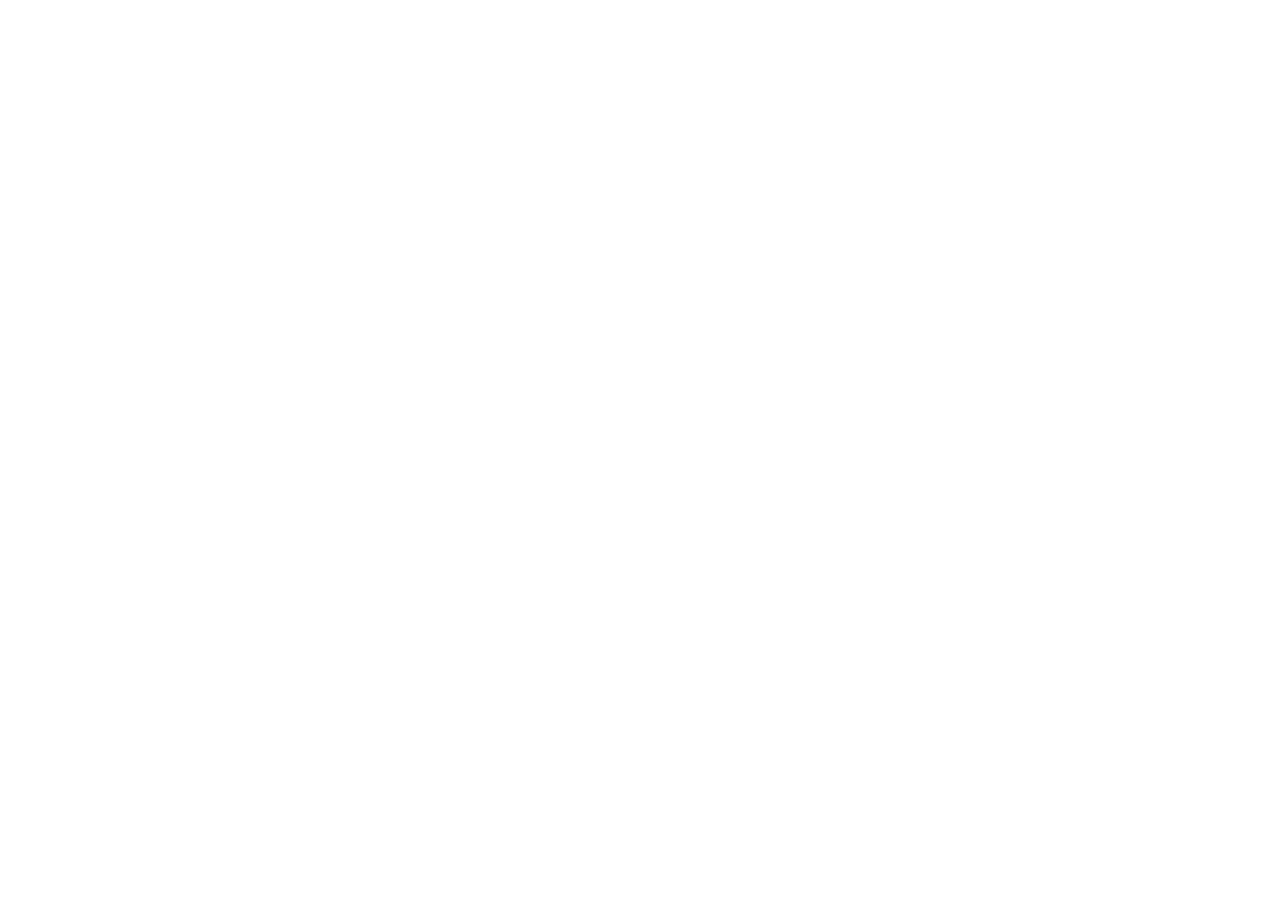
==== index.html @ b93e96cc "redirect homepage to linkedin" ====
<html>
  <head>
    <!-- Pleace this snippet right after opening the head tag to make it work properly -->

<!-- This code is licensed under GNU GPL v3 -->
<!-- You are allowed to freely copy, distribute and use this code, but removing author credit is strictly prohibited -->
<!-- Generated by http://insider.zone/tools/client-side-url-redirect-generator/ -->

<!-- REDIRECTING STARTS -->
<link rel="canonical" href="https://www.linkedin.com/in/durandjoe"/>
<noscript>
	<meta http-equiv="refresh" content="5;URL=https://www.linkedin.com/in/durandjoe">
</noscript>
<!--[if lt IE 9]><script type="text/javascript">var IE_fix=true;</script><![endif]-->
<script type="text/javascript">
	var url = "https://www.linkedin.com/in/durandjoe";
	var delay = "0";
	window.onload = function ()
	{
		setTimeout(GoToURL, delay);
	}
	function GoToURL()
	{
		if(typeof IE_fix != "undefined") // IE8 and lower fix to pass the http referer
		{
			var referLink = document.createElement("a");
			referLink.href = url;
			document.body.appendChild(referLink);
			referLink.click();
		}
		else { window.location.replace(url); } // All other browsers
	}
</script>
<!-- Credit goes to http://insider.zone/ -->
<!-- REDIRECTING ENDS -->
  </head>
</html>
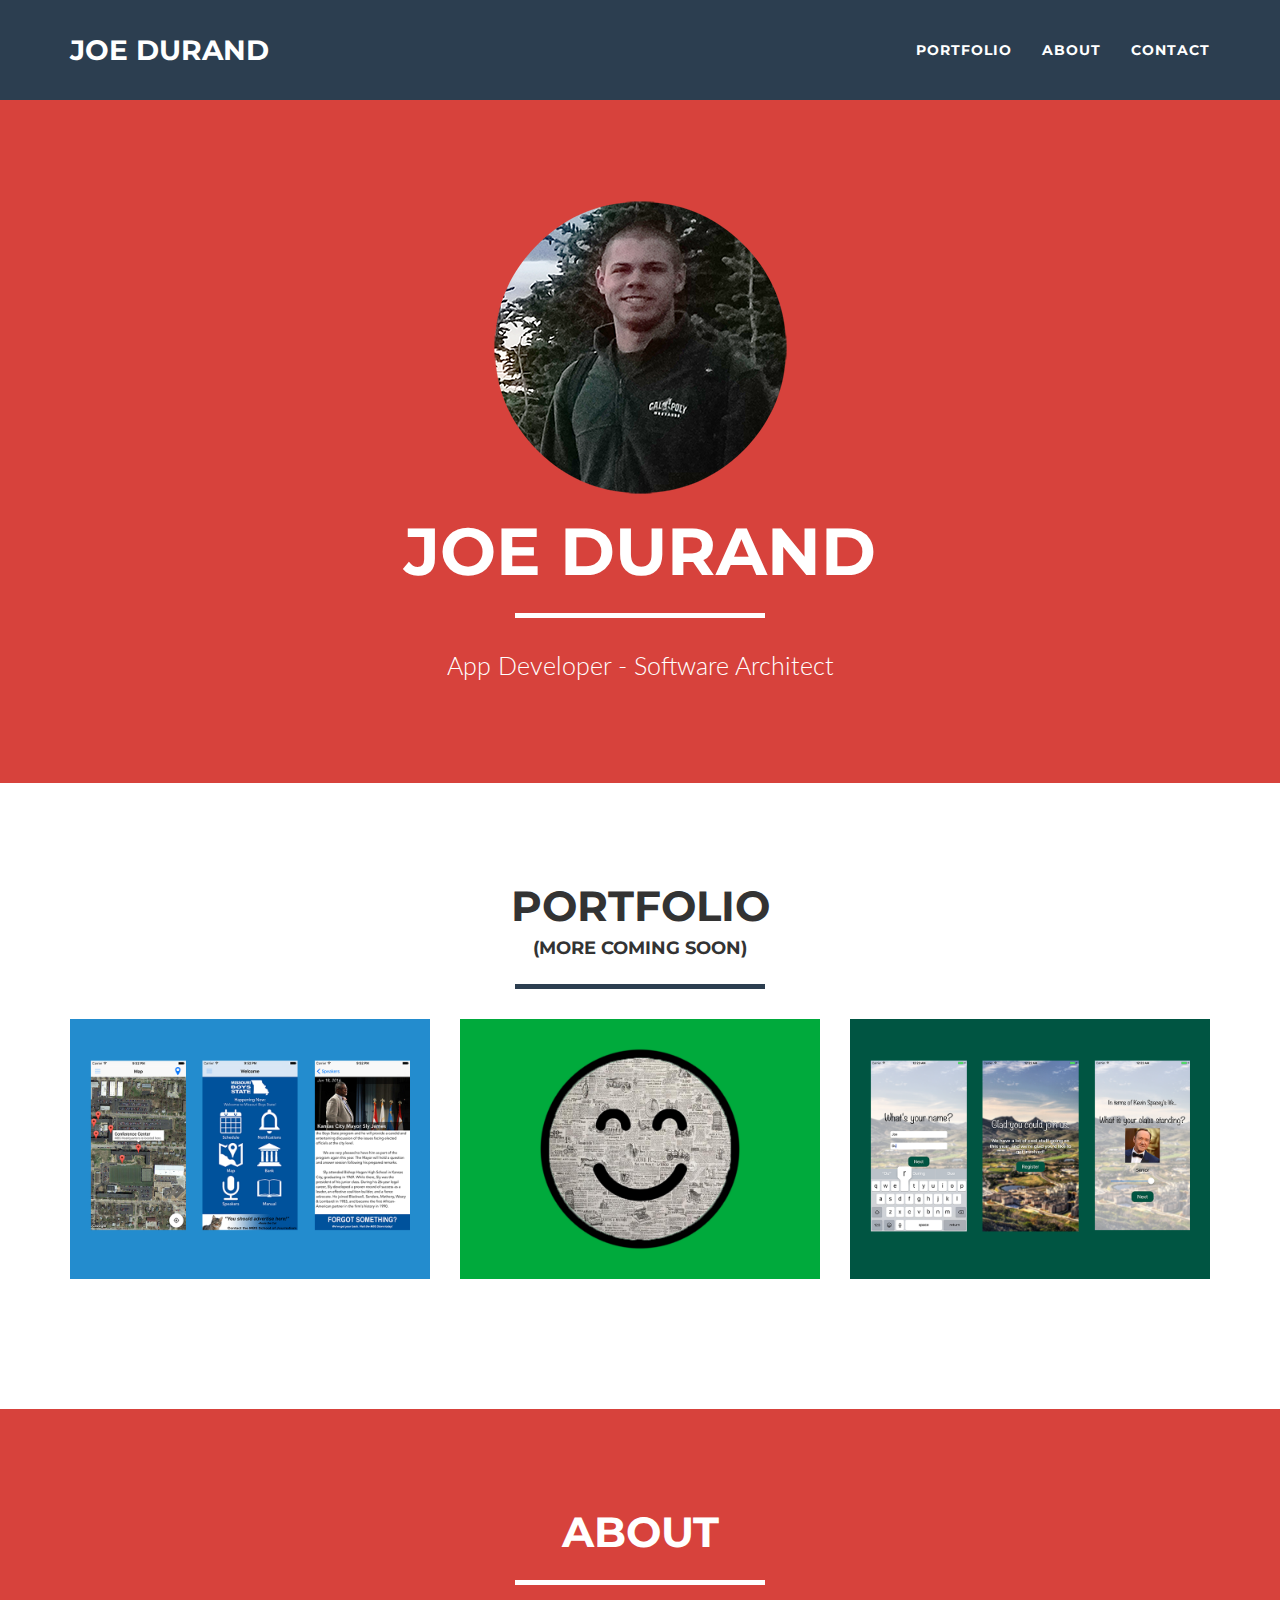
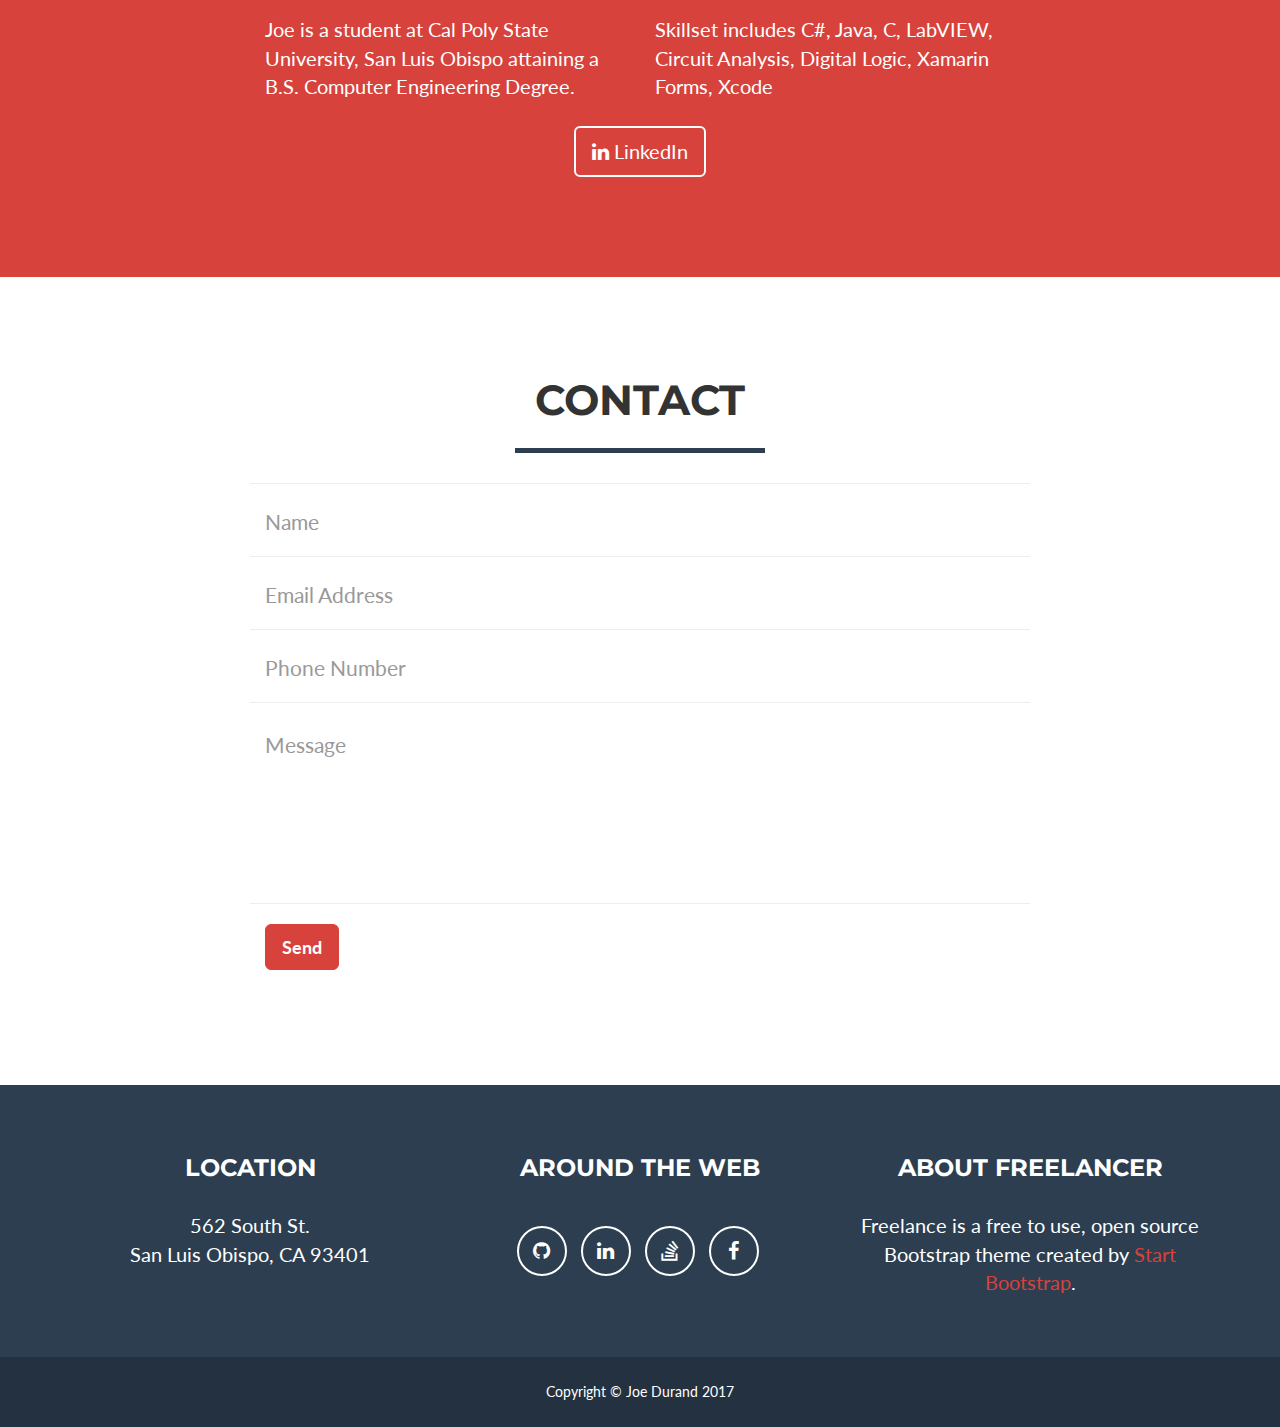
==== commit a6c8bc5d: "added two portfolio items, new index goes live" ====
--- a/index.html
+++ b/index.html
@@ -1,37 +1,508 @@
-<html>
-  <head>
-    <!-- Pleace this snippet right after opening the head tag to make it work properly -->
-
-<!-- This code is licensed under GNU GPL v3 -->
-<!-- You are allowed to freely copy, distribute and use this code, but removing author credit is strictly prohibited -->
-<!-- Generated by http://insider.zone/tools/client-side-url-redirect-generator/ -->
-
-<!-- REDIRECTING STARTS -->
-<link rel="canonical" href="https://www.linkedin.com/in/durandjoe"/>
-<noscript>
-	<meta http-equiv="refresh" content="5;URL=https://www.linkedin.com/in/durandjoe">
-</noscript>
-<!--[if lt IE 9]><script type="text/javascript">var IE_fix=true;</script><![endif]-->
-<script type="text/javascript">
-	var url = "https://www.linkedin.com/in/durandjoe";
-	var delay = "0";
-	window.onload = function ()
-	{
-		setTimeout(GoToURL, delay);
-	}
-	function GoToURL()
-	{
-		if(typeof IE_fix != "undefined") // IE8 and lower fix to pass the http referer
-		{
-			var referLink = document.createElement("a");
-			referLink.href = url;
-			document.body.appendChild(referLink);
-			referLink.click();
-		}
-		else { window.location.replace(url); } // All other browsers
-	}
-</script>
-<!-- Credit goes to http://insider.zone/ -->
-<!-- REDIRECTING ENDS -->
-  </head>
+﻿<!DOCTYPE html>
+<html lang="en">
+
+<head>
+
+    <meta charset="utf-8">
+    <meta http-equiv="X-UA-Compatible" content="IE=edge">
+    <meta name="viewport" content="width=device-width, initial-scale=1">
+    <meta name="description" content="">
+    <meta name="author" content="Joe Durand">
+
+    <title>Joe Durand - Computer Engineer</title>
+
+    <!-- Bootstrap Core CSS -->
+    <link href="vendor/bootstrap/css/bootstrap.min.css" rel="stylesheet">
+
+    <!-- Theme CSS -->
+    <link href="css/freelancer.min.css" rel="stylesheet">
+
+    <!-- Custom Fonts -->
+    <link href="vendor/font-awesome/css/font-awesome.min.css" rel="stylesheet" type="text/css">
+    <link href="https://fonts.googleapis.com/css?family=Montserrat:400,700" rel="stylesheet" type="text/css">
+    <link href="https://fonts.googleapis.com/css?family=Lato:400,700,400italic,700italic" rel="stylesheet" type="text/css">
+
+    <!-- HTML5 Shim and Respond.js IE8 support of HTML5 elements and media queries -->
+    <!-- WARNING: Respond.js doesn't work if you view the page via file:// -->
+    <!--[if lt IE 9]>
+        <script src="https://oss.maxcdn.com/libs/html5shiv/3.7.0/html5shiv.js"></script>
+        <script src="https://oss.maxcdn.com/libs/respond.js/1.4.2/respond.min.js"></script>
+    <![endif]-->
+
+</head>
+
+<body id="page-top" class="index">
+<div id="skipnav"><a href="#maincontent">Skip to main content</a></div>
+
+    <!-- Navigation -->
+    <nav id="mainNav" class="navbar navbar-default navbar-fixed-top navbar-custom">
+        <div class="container">
+            <!-- Brand and toggle get grouped for better mobile display -->
+            <div class="navbar-header page-scroll">
+                <button type="button" class="navbar-toggle" data-toggle="collapse" data-target="#bs-example-navbar-collapse-1">
+                    <span class="sr-only">Toggle navigation</span> Menu <i class="fa fa-bars"></i>
+                </button>
+                <a class="navbar-brand" href="#page-top">Joe Durand</a>
+            </div>
+
+            <!-- Collect the nav links, forms, and other content for toggling -->
+            <div class="collapse navbar-collapse" id="bs-example-navbar-collapse-1">
+                <ul class="nav navbar-nav navbar-right">
+                    <li class="hidden">
+                        <a href="#page-top"></a>
+                    </li>
+                    <li class="page-scroll">
+                        <a href="#portfolio">Portfolio</a>
+                    </li>
+                    <li class="page-scroll">
+                        <a href="#about">About</a>
+                    </li>
+                    <li class="page-scroll">
+                        <a href="#contact">Contact</a>
+                    </li>
+                </ul>
+            </div>
+            <!-- /.navbar-collapse -->
+        </div>
+        <!-- /.container-fluid -->
+    </nav>
+
+    <!-- Header -->
+    <header>
+        <div class="container" id="maincontent" tabindex="-1">
+            <div class="row">
+                <div class="col-lg-12">
+                    <img class="img-responsive" src="img/profile.png" alt="">
+                    <div class="intro-text">
+                        <h1 class="name">Joe Durand</h1>
+                        <hr class="star-light">
+                        <span class="skills">App Developer - Software Architect</span>
+                    </div>
+                </div>
+            </div>
+        </div>
+    </header>
+
+    <!-- Portfolio Grid Section -->
+    <section id="portfolio">
+        <div class="container">
+            <div class="row">
+                <div class="col-lg-12 text-center">
+                    <h2>Portfolio</h2>
+                    <h4>(more coming soon)</h4>
+                    <hr class="star-primary">
+                </div>
+            </div>
+            <div class="row">
+                <div class="col-sm-4 portfolio-item">
+                    <a href="#portfolioModal1" class="portfolio-link" data-toggle="modal">
+                        <div class="caption">
+                            <div class="caption-content">
+                                <i class="fa fa-search-plus fa-3x"></i>
+                            </div>
+                        </div>
+                        <img src="img/portfolio/CitizenApp.png" class="img-responsive" alt="MBS Mobile App">
+                    </a>
+                </div>
+                <div class="col-sm-4 portfolio-item">
+                    <a href="#portfolioModal2" class="portfolio-link" data-toggle="modal">
+                        <div class="caption">
+                            <div class="caption-content">
+                                <i class="fa fa-search-plus fa-3x"></i>
+                            </div>
+                        </div>
+                        <img src="img/portfolio/FaceNews.png" class="img-responsive" alt="FaceNews">
+                    </a>
+                </div>
+                <div class="col-sm-4 portfolio-item">
+                    <a href="#portfolioModal3" class="portfolio-link" data-toggle="modal">
+                        <div class="caption">
+                            <div class="caption-content">
+                                <i class="fa fa-search-plus fa-3x"></i>
+                            </div>
+                        </div>
+                        <img src="img/portfolio/ContactApp.png" class="img-responsive" alt="ContactApp">
+                    </a>
+                </div>
+            </div>
+        </div>
+    </section>
+
+    <!-- About Section -->
+    <section class="success" id="about">
+        <div class="container">
+            <div class="row">
+                <div class="col-lg-12 text-center">
+                    <h2>About</h2>
+                    <hr class="star-light">
+                </div>
+            </div>
+            <div class="row">
+                <div class="col-lg-4 col-lg-offset-2">
+                    <p>Joe is a student at Cal Poly State University, San Luis Obispo attaining a B.S. Computer Engineering Degree.</p>
+                </div>
+                <div class="col-lg-4">
+                    <p>Skillset includes C#, Java, C, LabVIEW, Circuit Analysis, Digital Logic, Xamarin Forms, Xcode</p>
+                </div>
+                <div class="col-lg-8 col-lg-offset-2 text-center">
+                    <a href="https://www.linkedin.com/in/durandjoe/" class="btn btn-lg btn-outline">
+                        <i class="fa fa-linkedin"></i> LinkedIn
+                    </a>
+                </div>
+            </div>
+        </div>
+    </section>
+
+    <!-- Contact Section -->
+    <section id="contact">
+        <div class="container">
+            <div class="row">
+                <div class="col-lg-12 text-center">
+                    <h2>Contact</h2>
+                    <hr class="star-primary">
+                </div>
+            </div>
+            <div class="row">
+                <div class="col-lg-8 col-lg-offset-2">
+                    <!-- To configure the contact form email address, go to mail/contact_me.php and update the email address in the PHP file on line 19. -->
+                    <!-- The form should work on most web servers, but if the form is not working you may need to configure your web server differently. -->
+                    <form name="sentMessage" id="contactForm" novalidate>
+                        <div class="row control-group">
+                            <div class="form-group col-xs-12 floating-label-form-group controls">
+                                <label for="name">Name</label>
+                                <input type="text" class="form-control" placeholder="Name" id="name" required data-validation-required-message="Please enter your name.">
+                                <p class="help-block text-danger"></p>
+                            </div>
+                        </div>
+                        <div class="row control-group">
+                            <div class="form-group col-xs-12 floating-label-form-group controls">
+                                <label for="email">Email Address</label>
+                                <input type="email" class="form-control" placeholder="Email Address" id="email" required data-validation-required-message="Please enter your email address.">
+                                <p class="help-block text-danger"></p>
+                            </div>
+                        </div>
+                        <div class="row control-group">
+                            <div class="form-group col-xs-12 floating-label-form-group controls">
+                                <label for="phone">Phone Number</label>
+                                <input type="tel" class="form-control" placeholder="Phone Number" id="phone" required data-validation-required-message="Please enter your phone number.">
+                                <p class="help-block text-danger"></p>
+                            </div>
+                        </div>
+                        <div class="row control-group">
+                            <div class="form-group col-xs-12 floating-label-form-group controls">
+                                <label for="message">Message</label>
+                                <textarea rows="5" class="form-control" placeholder="Message" id="message" required data-validation-required-message="Please enter a message."></textarea>
+                                <p class="help-block text-danger"></p>
+                            </div>
+                        </div>
+                        <br>
+                        <div id="success"></div>
+                        <div class="row">
+                            <div class="form-group col-xs-12">
+                                <button type="submit" class="btn btn-success btn-lg">Send</button>
+                            </div>
+                        </div>
+                    </form>
+                </div>
+            </div>
+        </div>
+    </section>
+
+    <!-- Footer -->
+    <footer class="text-center">
+        <div class="footer-above">
+            <div class="container">
+                <div class="row">
+                    <div class="footer-col col-md-4">
+                        <h3>Location</h3>
+                        <p>562 South St.
+                            <br>San Luis Obispo, CA 93401</p>
+                    </div>
+                    <div class="footer-col col-md-4">
+                        <h3>Around the Web</h3>
+                        <ul class="list-inline">
+                            <li>
+                                <a href="https://github.com/JoeDurand3" class="btn-social btn-outline"><span class="sr-only">GitHub</span><i class="fa fa-fw fa-github"></i></a>
+                            </li>
+                            <li>
+                                <a href="https://www.linkedin.com/in/durandjoe/" class="btn-social btn-outline"><span class="sr-only">Linked In</span><i class="fa fa-fw fa-linkedin"></i></a>
+                            </li>
+                            <li>
+                                <a href="https://stackoverflow.com/users/6253419" class="btn-social btn-outline"><span class="sr-only">Stack Overflow</span><i class="fa fa-fw fa-stack-overflow"></i></a>
+                            </li>
+                            <li>
+                                <a href="https://www.facebook.com/joe.durand1" class="btn-social btn-outline"><span class="sr-only">Facebook</span><i class="fa fa-fw fa-facebook"></i></a>
+                            </li>
+                        </ul>
+                    </div>
+                    <div class="footer-col col-md-4">
+                        <h3>About Freelancer</h3>
+                        <p>Freelance is a free to use, open source Bootstrap theme created by <a href="https://startbootstrap.com">Start Bootstrap</a>.</p>
+                    </div>
+                </div>
+            </div>
+        </div>
+        <div class="footer-below">
+            <div class="container">
+                <div class="row">
+                    <div class="col-lg-12">
+                        Copyright &copy; Joe Durand 2017
+                    </div>
+                </div>
+            </div>
+        </div>
+    </footer>
+
+    <!-- Scroll to Top Button (Only visible on small and extra-small screen sizes) -->
+    <div class="scroll-top page-scroll hidden-sm hidden-xs hidden-lg hidden-md">
+        <a class="btn btn-primary" href="#page-top">
+            <i class="fa fa-chevron-up"></i>
+        </a>
+    </div>
+
+    <!-- Portfolio Modals -->
+    <div class="portfolio-modal modal fade" id="portfolioModal1" tabindex="-1" role="dialog" aria-hidden="true">
+        <div class="modal-content">
+            <div class="close-modal" data-dismiss="modal">
+                <div class="lr">
+                    <div class="rl">
+                    </div>
+                </div>
+            </div>
+            <div class="container">
+                <div class="row">
+                    <div class="col-lg-8 col-lg-offset-2">
+                        <div class="modal-body">
+                            <h2>MBS Mobile App</h2>
+                            <hr class="star-primary">
+                            <img src="img/portfolio/CitizenApp.png" class="img-responsive img-centered" alt="">
+                            <p>Developed a cross-platform mobile application to provide imporant information to the participants, staff members, and alumni of Missouri Boys State, a weeklong summer experience where high school juniors learn leadership and the importance of being an involved citizen.</p>
+                            <p>Interfaces with a REST API to keep participants on track and informed with dynamic schedule/map integration, bank account updates, and push notifications.</p>
+                            <ul class="list-inline item-details">
+                                <li>Client:
+                                    <strong><a href="https://moboysstate.org">The American Legion Boys State of Missouri</a>
+                                    </strong>
+                                </li>
+                                <li>Date:
+                                    <strong><a>2015 to Present</a>
+                                    </strong>
+                                </li>
+                                <li>Service:
+                                    <strong><a href="https://xamarin.com">Xamarin App Development</a>
+                                    </strong>
+                                </li>
+                            </ul>
+                            <button type="button" class="btn btn-default" data-dismiss="modal"><i class="fa fa-times"></i> Close</button>
+                        </div>
+                    </div>
+                </div>
+            </div>
+        </div>
+    </div>
+    <div class="portfolio-modal modal fade" id="portfolioModal2" tabindex="-1" role="dialog" aria-hidden="true">
+        <div class="modal-content">
+            <div class="close-modal" data-dismiss="modal">
+                <div class="lr">
+                    <div class="rl">
+                    </div>
+                </div>
+            </div>
+            <div class="container">
+                <div class="row">
+                    <div class="col-lg-8 col-lg-offset-2">
+                        <div class="modal-body">
+                            <h2>FaceNews</h2>
+                            <hr class="star-primary">
+                            <img src="img/portfolio/FaceNews.png" class="img-responsive img-centered" alt="">
+                            <p>As an experiment in cognitive recognition, FaceNews attempts to balance the user's current emotions with news content. A sad user will get more uplifting stories, and a content user will be able to handle more serious stories.</p>
+                            <p>The user's face is photographed and current news stories are downloaded. They are processed for Emotion and Sentiment as a part of Microsoft's <a href="https://www.microsoft.com/cognitive-services/"> Cognitive Services API.</a> The results were then inversely correlated to provide the user with their personalized news content.</p>
+                            <p>Although merely an experiment with the services, it explores the implications of emotional processing to impact a user's experience.</p>
+                            <ul class="list-inline item-details">
+                                <li>Event:
+                                    <strong><a href="https://lahacks.com/">LA Hacks</a>
+                                    </strong>
+                                </li>
+                                <li>Date:
+                                    <strong>March 2017
+                                    </strong>
+                                </li>
+                                <li>
+                                    On GitHub:
+                                    <strong><a href="https://github.com/JoeDurand3/FaceNews"></a></strong>
+                                </li>
+                            </ul>
+                            <button type="button" class="btn btn-default" data-dismiss="modal"><i class="fa fa-times"></i> Close</button>
+                        </div>
+                    </div>
+                </div>
+            </div>
+        </div>
+    </div>
+    <div class="portfolio-modal modal fade" id="portfolioModal3" tabindex="-1" role="dialog" aria-hidden="true">
+        <div class="modal-content">
+            <div class="close-modal" data-dismiss="modal">
+                <div class="lr">
+                    <div class="rl">
+                    </div>
+                </div>
+            </div>
+            <div class="container">
+                <div class="row">
+                    <div class="col-lg-8 col-lg-offset-2">
+                        <div class="modal-body">
+                            <h2>Contact App</h2>
+                            <hr class="star-primary">
+                            <img src="img/portfolio/ContactApp.png" class="img-responsive img-centered" alt="">
+                            <p>To connect interested students to the Cal Poly App Dev community, this app collects their information and submits it to MailChimp.</p>
+                            <p>Includes form validation, error recovery, and consumption of a REST API.</p>
+                            <ul class="list-inline item-details">
+                                <li>Client:
+                                    <strong><a href="https://polyappdev.club">Cal Poly App Dev</a>
+                                    </strong>
+                                </li>
+                                <li>Date:
+                                    <strong>September 2016
+                                    </strong>
+                                </li>
+                                <li>On GitHub:
+                                    <strong><a href="https://github.com/CalPolyAppDevClub/ContactApp_iOS"></a></strong>
+                                </li>
+                            </ul>
+                            <button type="button" class="btn btn-default" data-dismiss="modal"><i class="fa fa-times"></i> Close</button>
+                        </div>
+                    </div>
+                </div>
+            </div>
+        </div>
+    </div>
+    <div class="portfolio-modal modal fade" id="portfolioModal4" tabindex="-1" role="dialog" aria-hidden="true">
+        <div class="modal-content">
+            <div class="close-modal" data-dismiss="modal">
+                <div class="lr">
+                    <div class="rl">
+                    </div>
+                </div>
+            </div>
+            <div class="container">
+                <div class="row">
+                    <div class="col-lg-8 col-lg-offset-2">
+                        <div class="modal-body">
+                            <h2>Project Title</h2>
+                            <hr class="star-primary">
+                            <img src="img/portfolio/game.png" class="img-responsive img-centered" alt="">
+                            <p>Use this area of the page to describe your project. The icon above is part of a free icon set by <a href="https://sellfy.com/p/8Q9P/jV3VZ/">Flat Icons</a>. On their website, you can download their free set with 16 icons, or you can purchase the entire set with 146 icons for only $12!</p>
+                            <ul class="list-inline item-details">
+                                <li>Client:
+                                    <strong><a href="https://startbootstrap.com">Start Bootstrap</a>
+                                    </strong>
+                                </li>
+                                <li>Date:
+                                    <strong><a href="https://startbootstrap.com">April 2014</a>
+                                    </strong>
+                                </li>
+                                <li>Service:
+                                    <strong><a href="https://startbootstrap.com">Web Development</a>
+                                    </strong>
+                                </li>
+                            </ul>
+                            <button type="button" class="btn btn-default" data-dismiss="modal"><i class="fa fa-times"></i> Close</button>
+                        </div>
+                    </div>
+                </div>
+            </div>
+        </div>
+    </div>
+    <div class="portfolio-modal modal fade" id="portfolioModal5" tabindex="-1" role="dialog" aria-hidden="true">
+        <div class="modal-content">
+            <div class="close-modal" data-dismiss="modal">
+                <div class="lr">
+                    <div class="rl">
+                    </div>
+                </div>
+            </div>
+            <div class="container">
+                <div class="row">
+                    <div class="col-lg-8 col-lg-offset-2">
+                        <div class="modal-body">
+                            <h2>Project Title</h2>
+                            <hr class="star-primary">
+                            <img src="img/portfolio/safe.png" class="img-responsive img-centered" alt="">
+                            <p>Use this area of the page to describe your project. The icon above is part of a free icon set by <a href="https://sellfy.com/p/8Q9P/jV3VZ/">Flat Icons</a>. On their website, you can download their free set with 16 icons, or you can purchase the entire set with 146 icons for only $12!</p>
+                            <ul class="list-inline item-details">
+                                <li>Client:
+                                    <strong><a href="https://startbootstrap.com">Start Bootstrap</a>
+                                    </strong>
+                                </li>
+                                <li>Date:
+                                    <strong><a href="https://startbootstrap.com">April 2014</a>
+                                    </strong>
+                                </li>
+                                <li>Service:
+                                    <strong><a href="https://startbootstrap.com">Web Development</a>
+                                    </strong>
+                                </li>
+                            </ul>
+                            <button type="button" class="btn btn-default" data-dismiss="modal"><i class="fa fa-times"></i> Close</button>
+                        </div>
+                    </div>
+                </div>
+            </div>
+        </div>
+    </div>
+    <div class="portfolio-modal modal fade" id="portfolioModal6" tabindex="-1" role="dialog" aria-hidden="true">
+        <div class="modal-content">
+            <div class="close-modal" data-dismiss="modal">
+                <div class="lr">
+                    <div class="rl">
+                    </div>
+                </div>
+            </div>
+            <div class="container">
+                <div class="row">
+                    <div class="col-lg-8 col-lg-offset-2">
+                        <div class="modal-body">
+                            <h2>Project Title</h2>
+                            <hr class="star-primary">
+                            <img src="img/portfolio/submarine.png" class="img-responsive img-centered" alt="">
+                            <p>Use this area of the page to describe your project. The icon above is part of a free icon set by <a href="https://sellfy.com/p/8Q9P/jV3VZ/">Flat Icons</a>. On their website, you can download their free set with 16 icons, or you can purchase the entire set with 146 icons for only $12!</p>
+                            <ul class="list-inline item-details">
+                                <li>Client:
+                                    <strong><a href="https://startbootstrap.com">Start Bootstrap</a>
+                                    </strong>
+                                </li>
+                                <li>Date:
+                                    <strong><a href="https://startbootstrap.com">April 2014</a>
+                                    </strong>
+                                </li>
+                                <li>Service:
+                                    <strong><a href="https://startbootstrap.com">Web Development</a>
+                                    </strong>
+                                </li>
+                            </ul>
+                            <button id="btnSubmit" type="button" class="btn btn-default" data-dismiss="modal"><i class="fa fa-times"></i> Close</button>
+                        </div>
+                    </div>
+                </div>
+            </div>
+        </div>
+    </div>
+
+    <!-- jQuery -->
+    <script src="vendor/jquery/jquery.min.js"></script>
+
+    <!-- Bootstrap Core JavaScript -->
+    <script src="vendor/bootstrap/js/bootstrap.min.js"></script>
+
+    <!-- Plugin JavaScript -->
+    <script src="https://cdnjs.cloudflare.com/ajax/libs/jquery-easing/1.3/jquery.easing.min.js"></script>
+
+    <!-- Contact Form JavaScript -->
+    <script src="js/jqBootstrapValidation.js"></script>
+    <script src="js/contact_me.js"></script>
+
+    <!-- Theme JavaScript -->
+    <script src="js/freelancer.min.js"></script>
+
+</body>
+
 </html>
--- a/css/freelancer.min.css
+++ b/css/freelancer.min.css
@@ -0,0 +1,5 @@
+/*!
+ * Start Bootstrap - Freelancer v3.3.7+1 (http://startbootstrap.com/template-overviews/freelancer)
+ * Copyright 2013-2016 Start Bootstrap
+ * Licensed under MIT (https://github.com/BlackrockDigital/startbootstrap/blob/gh-pages/LICENSE)
+ */body{font-family:Lato,'Helvetica Neue',Helvetica,Arial,sans-serif;overflow-x:hidden}p{font-size:20px}p.small{font-size:16px}a,a.active,a:active,a:focus,a:hover{color:#d7423c}h1,h2,h3,h4,h5,h6{font-family:Montserrat,"Helvetica Neue",Helvetica,Arial,sans-serif;text-transform:uppercase;font-weight:700}hr.star-light,hr.star-primary{padding:0;border:none;border-top:solid 5px;text-align:center;max-width:250px;margin:25px auto 30px}hr.star-light:after,hr.star-primary:after{content:"\f005";font-family:FontAwesome;display:inline-block;position:relative;top:-.8em;font-size:2em;padding:0 .25em}hr.star-light{border-color:#fff}hr.star-light:after{background-color:#d7423c;color:#fff}hr.star-primary{border-color:#2C3E50}hr.star-primary:after{background-color:#fff;color:#2C3E50}.img-centered{margin:0 auto}header{text-align:center;background:#d7423c;color:#fff}header .container{padding-top:100px;padding-bottom:50px}header img{display:block;margin:0 auto 20px}header .intro-text .name{display:block;font-family:Montserrat,"Helvetica Neue",Helvetica,Arial,sans-serif;text-transform:uppercase;font-weight:700;font-size:2em}header .intro-text .skills{font-size:1.25em;font-weight:300}@media (min-width:768px){header .container{padding-top:200px;padding-bottom:100px}header .intro-text .name{font-size:4.75em}header .intro-text .skills{font-size:1.75em}}.navbar-custom{background:#2C3E50;font-family:Montserrat,"Helvetica Neue",Helvetica,Arial,sans-serif;text-transform:uppercase;font-weight:700;border:none}.navbar-custom .navbar-brand,.navbar-custom .navbar-brand.active,.navbar-custom .navbar-brand:active,.navbar-custom .navbar-brand:focus,.navbar-custom .navbar-brand:hover{color:#fff}.navbar-custom .navbar-nav{letter-spacing:1px}.navbar-custom .navbar-nav li a{color:#fff}.navbar-custom .navbar-nav li a:hover{color:#d7423c}.navbar-custom .navbar-nav li a:active,.navbar-custom .navbar-nav li a:focus{color:#fff}.navbar-custom .navbar-nav li.active a,.navbar-custom .navbar-nav li.active a:active,.navbar-custom .navbar-nav li.active a:focus,.navbar-custom .navbar-nav li.active a:hover{color:#fff;background:#d7423c}.navbar-custom .navbar-toggle{color:#fff;text-transform:uppercase;font-size:10px;border-color:#fff}.navbar-custom .navbar-toggle:focus,.navbar-custom .navbar-toggle:hover{background-color:#d7423c;color:#fff;border-color:#d7423c}@media (min-width:768px){.navbar-custom{padding:25px 0;-webkit-transition:padding .3s;-moz-transition:padding .3s;transition:padding .3s}.navbar-custom .navbar-brand{font-size:2em;-webkit-transition:all .3s;-moz-transition:all .3s;transition:all .3s}.navbar-custom.affix{padding:10px 0}.navbar-custom.affix .navbar-brand{font-size:1.5em}}section{padding:100px 0}section h2{margin:0;font-size:3em}section.success{background:#d7423c;color:#fff}@media (max-width:767px){section{padding:75px 0}section.first{padding-top:75px}}#portfolio .portfolio-item{margin:0 0 15px;right:0}#portfolio .portfolio-item .portfolio-link{display:block;position:relative;max-width:400px;margin:0 auto}#portfolio .portfolio-item .portfolio-link .caption{background:rgba(24,188,156,.9);position:absolute;width:100%;height:100%;opacity:0;transition:all ease .5s;-webkit-transition:all ease .5s;-moz-transition:all ease .5s}#portfolio .portfolio-item .portfolio-link .caption:hover{opacity:1}#portfolio .portfolio-item .portfolio-link .caption .caption-content{position:absolute;width:100%;height:20px;font-size:20px;text-align:center;top:50%;margin-top:-12px;color:#fff}#portfolio .portfolio-item .portfolio-link .caption .caption-content i{margin-top:-12px}#portfolio .portfolio-item .portfolio-link .caption .caption-content h3,#portfolio .portfolio-item .portfolio-link .caption .caption-content h4{margin:0}#portfolio *{z-index:2}@media (min-width:767px){#portfolio .portfolio-item{margin:0 0 30px}}.floating-label-form-group{position:relative;margin-bottom:0;padding-bottom:.5em;border-bottom:1px solid #eee}.floating-label-form-group input,.floating-label-form-group textarea{z-index:1;position:relative;padding-right:0;padding-left:0;border:none;border-radius:0;font-size:1.5em;background:0 0;box-shadow:none!important;resize:none}.floating-label-form-group label{display:block;z-index:0;position:relative;top:2em;margin:0;font-size:.85em;line-height:1.764705882em;vertical-align:middle;vertical-align:baseline;opacity:0;-webkit-transition:top .3s ease,opacity .3s ease;-moz-transition:top .3s ease,opacity .3s ease;-ms-transition:top .3s ease,opacity .3s ease;transition:top .3s ease,opacity .3s ease}.floating-label-form-group:not(:first-child){padding-left:14px;border-left:1px solid #eee}.floating-label-form-group-with-value label{top:0;opacity:1}.floating-label-form-group-with-focus label{color:#d7423c}form .row:first-child .floating-label-form-group{border-top:1px solid #eee}footer{color:#fff}footer h3{margin-bottom:30px}footer .footer-above{padding-top:50px;background-color:#2C3E50}footer .footer-col{margin-bottom:50px}footer .footer-below{padding:25px 0;background-color:#233140}.btn-outline{color:#fff;font-size:20px;border:2px solid #fff;background:0 0;transition:all .3s ease-in-out;margin-top:15px}.btn-outline.active,.btn-outline:active,.btn-outline:focus,.btn-outline:hover{color:#d7423c;background:#fff;border:2px solid #fff}.btn-primary{color:#fff;background-color:#2C3E50;border-color:#2C3E50;font-weight:700}.btn-primary.active,.btn-primary:active,.btn-primary:focus,.btn-primary:hover,.open .dropdown-toggle.btn-primary{color:#fff;background-color:#1a242f;border-color:#161f29}.btn-primary.active,.btn-primary:active,.open .dropdown-toggle.btn-primary{background-image:none}.btn-primary.disabled,.btn-primary.disabled.active,.btn-primary.disabled:active,.btn-primary.disabled:focus,.btn-primary.disabled:hover,.btn-primary[disabled],.btn-primary[disabled].active,.btn-primary[disabled]:active,.btn-primary[disabled]:focus,.btn-primary[disabled]:hover,fieldset[disabled] .btn-primary,fieldset[disabled] .btn-primary.active,fieldset[disabled] .btn-primary:active,fieldset[disabled] .btn-primary:focus,fieldset[disabled] .btn-primary:hover{background-color:#2C3E50;border-color:#2C3E50}.btn-primary .badge{color:#2C3E50;background-color:#fff}.btn-success{color:#fff;background-color:#d7423c;border-color:#d7423c;font-weight:700}.btn-success.active,.btn-success:active,.btn-success:focus,.btn-success:hover,.open .dropdown-toggle.btn-success{color:#fff;background-color:#128f76;border-color:#11866f}.btn-success.active,.btn-success:active,.open .dropdown-toggle.btn-success{background-image:none}.btn-success.disabled,.btn-success.disabled.active,.btn-success.disabled:active,.btn-success.disabled:focus,.btn-success.disabled:hover,.btn-success[disabled],.btn-success[disabled].active,.btn-success[disabled]:active,.btn-success[disabled]:focus,.btn-success[disabled]:hover,fieldset[disabled] .btn-success,fieldset[disabled] .btn-success.active,fieldset[disabled] .btn-success:active,fieldset[disabled] .btn-success:focus,fieldset[disabled] .btn-success:hover{background-color:#d7423c;border-color:#d7423c}.btn-success .badge{color:#d7423c;background-color:#fff}.btn-social{display:inline-block;height:50px;width:50px;border:2px solid #fff;border-radius:100%;text-align:center;font-size:20px;line-height:45px}.scroll-top{position:fixed;right:2%;bottom:2%;width:50px;height:50px;z-index:1049}.scroll-top .btn{font-size:20px;width:50px;height:50px;border-radius:100%;line-height:28px}.portfolio-modal .modal-content{border-radius:0;background-clip:border-box;-webkit-box-shadow:none;box-shadow:none;border:none;min-height:100%;padding:100px 0;text-align:center}.portfolio-modal .modal-content h2{margin:0;font-size:3em}.portfolio-modal .modal-content img{margin-bottom:30px}.portfolio-modal .modal-content .item-details{margin:30px 0}.portfolio-modal .close-modal{position:absolute;width:75px;height:75px;background-color:transparent;top:25px;right:25px;cursor:pointer}.portfolio-modal .close-modal:hover{opacity:.3}.portfolio-modal .close-modal .lr{height:75px;width:1px;margin-left:35px;background-color:#2C3E50;transform:rotate(45deg);-ms-transform:rotate(45deg);-webkit-transform:rotate(45deg);z-index:1051}.portfolio-modal .close-modal .lr .rl{height:75px;width:1px;background-color:#2C3E50;transform:rotate(90deg);-ms-transform:rotate(90deg);-webkit-transform:rotate(90deg);z-index:1052}.portfolio-modal .modal-backdrop{opacity:0;display:none}#skipnav a{padding:6px;position:absolute;top:-40px;left:0;color:#fff;border-right:1px solid #fff;border-bottom:1px solid #fff;border-bottom-right-radius:8px;background:0 0;transition:top 1s ease-out,background 1s linear;z-index:2000}#skipnav a:focus{position:absolute;left:0;top:0;background:#d7423c;outline:0;transition:top .1s ease-in,background .5s linear}div#maincontent{outline:0}
